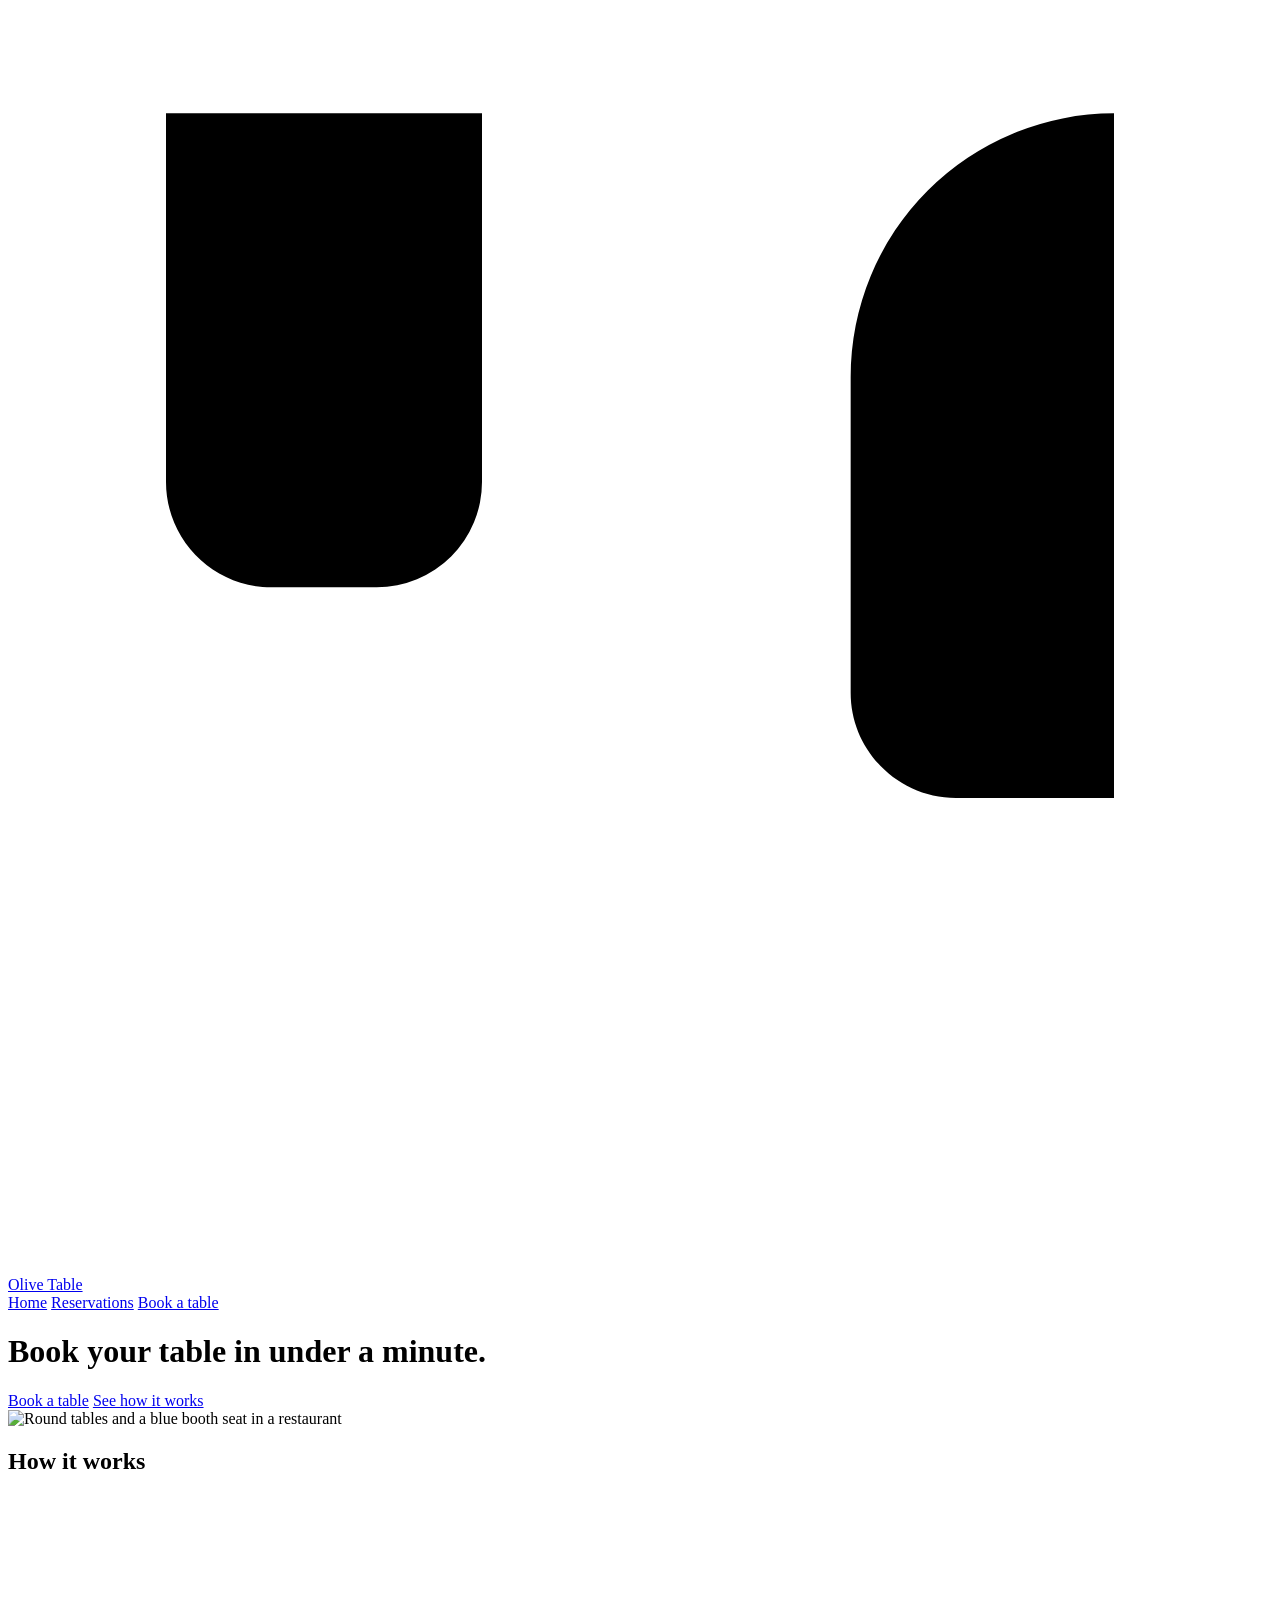
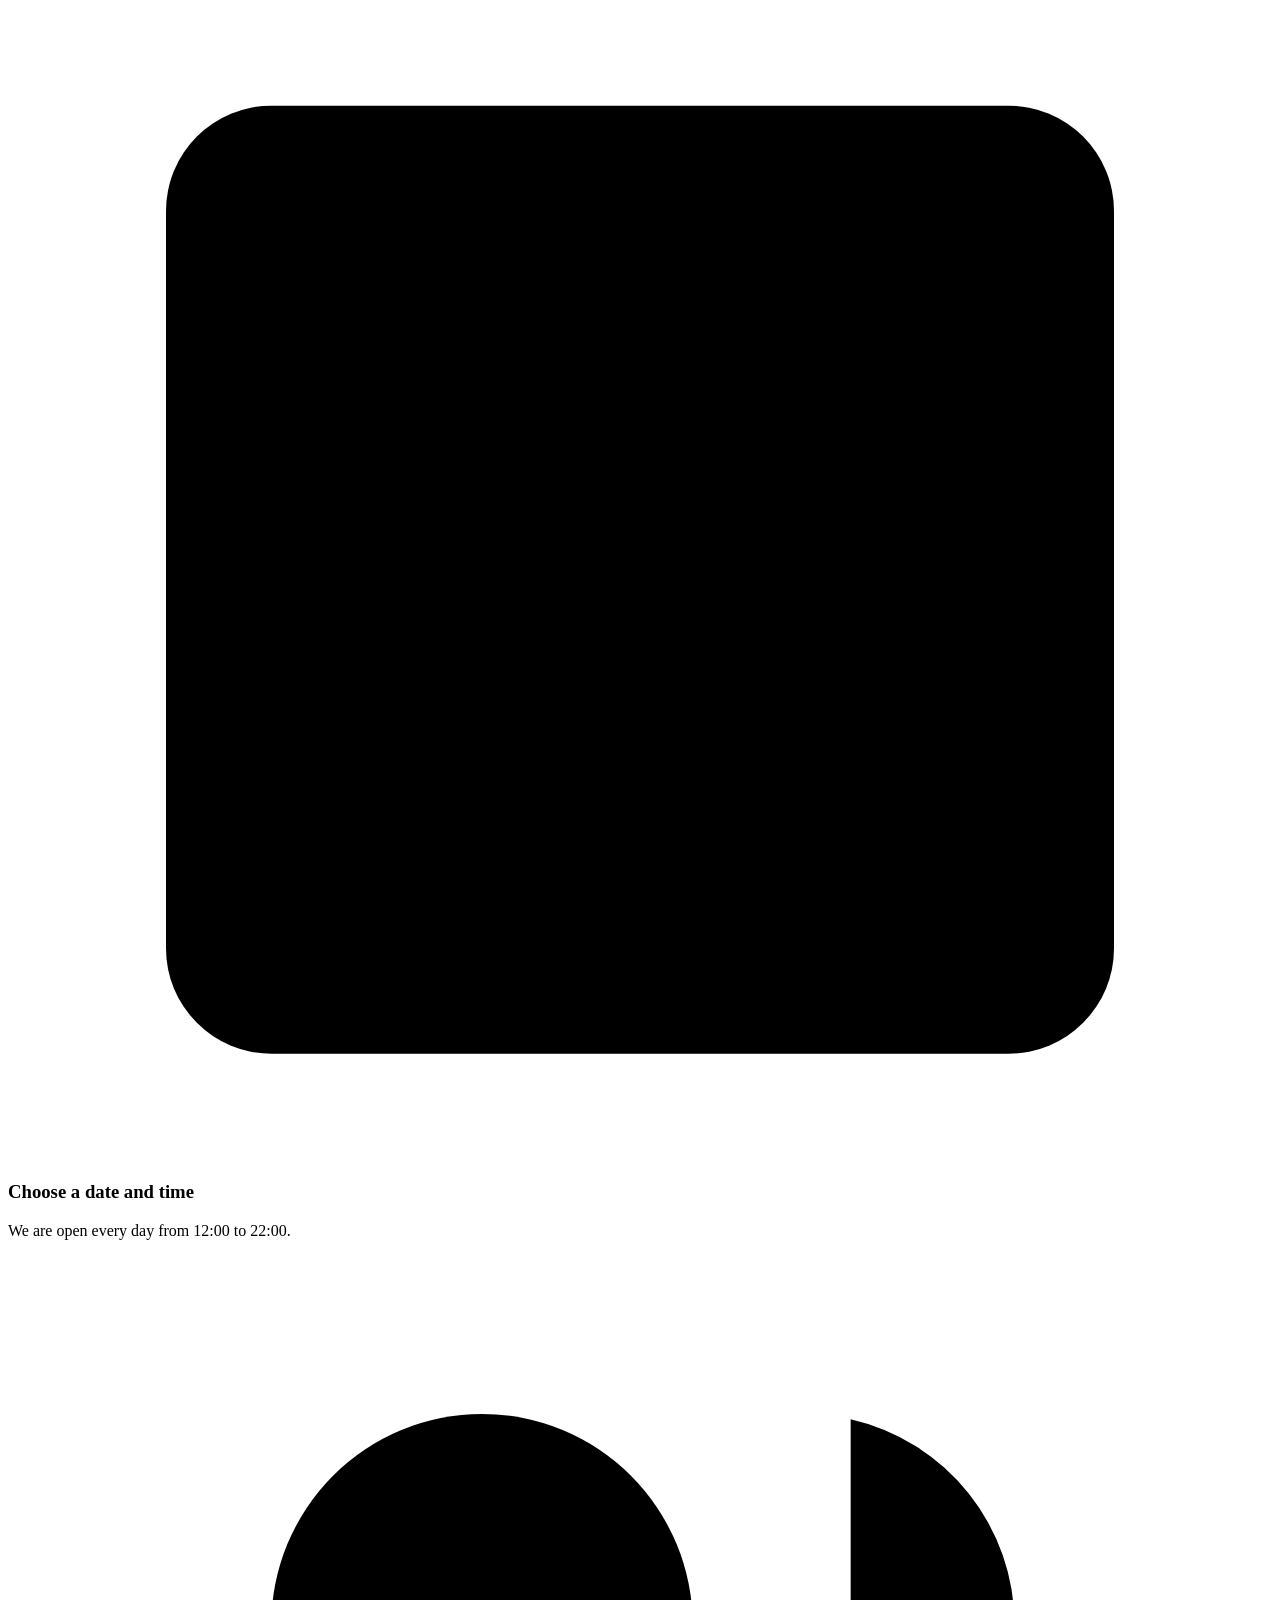
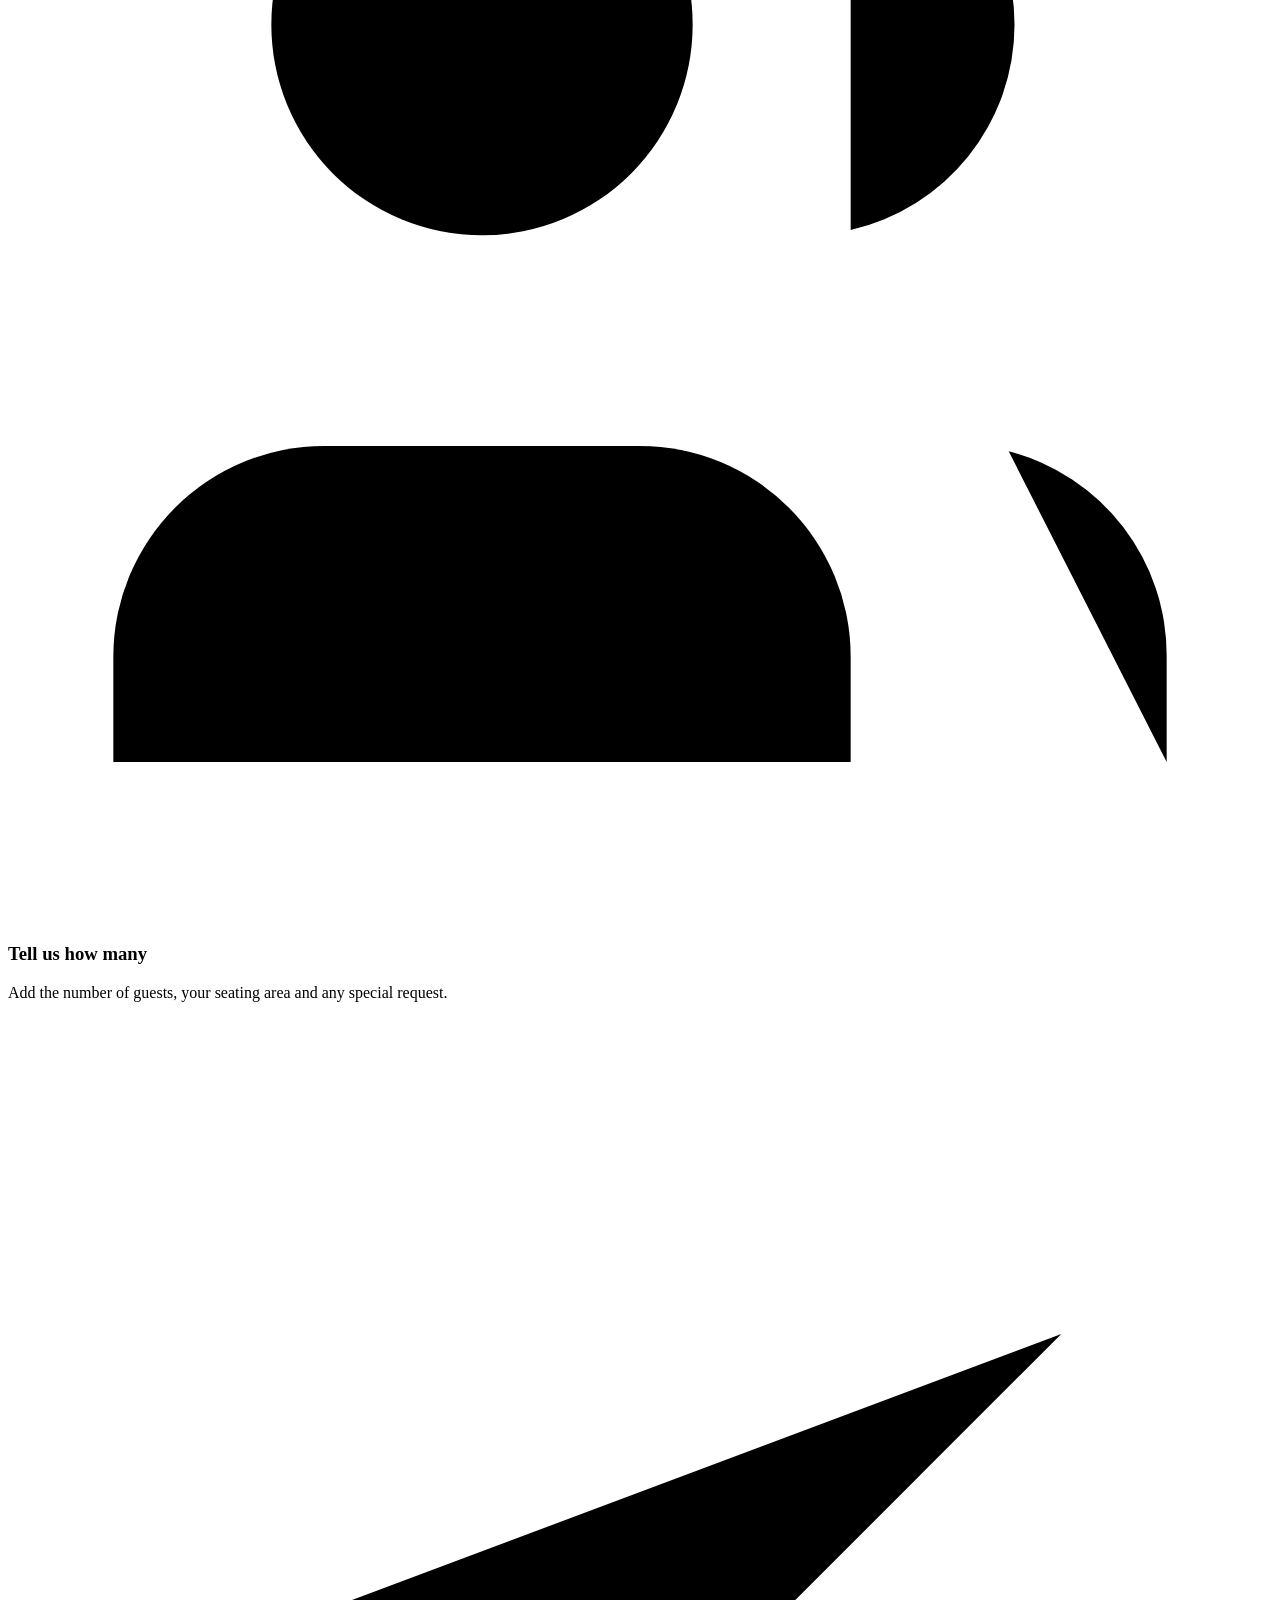
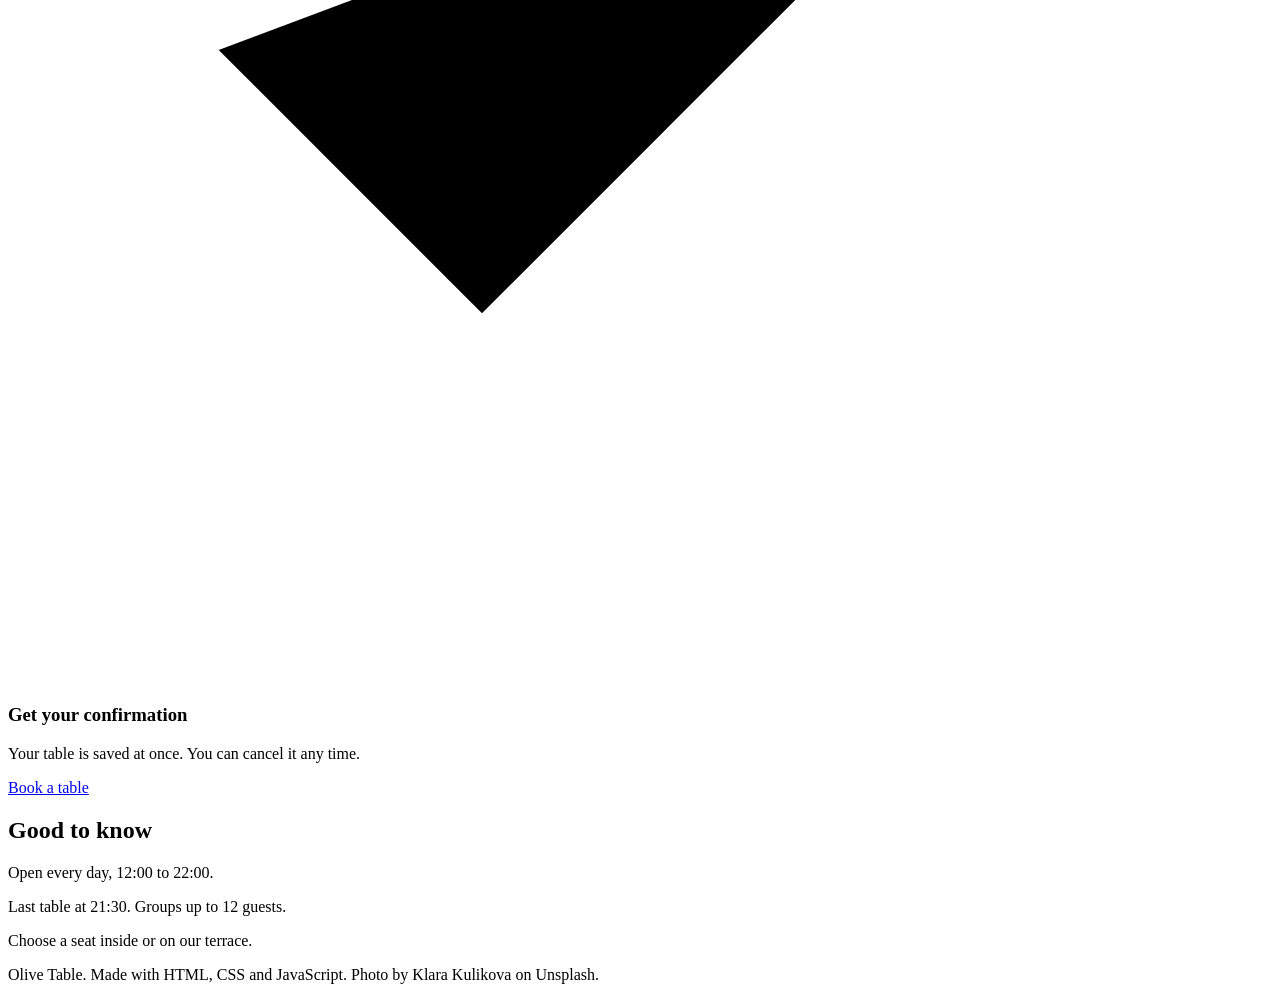
==== index.html @ 475395dd "Add home page Co-Authored-By: Claude Sonnet 5.5 <noreply@anthropic.com> Claude-Session: https://clau" ====
<!DOCTYPE html>
<html lang="en">
<head>
  <meta charset="UTF-8">
  <meta name="viewport" content="width=device-width, initial-scale=1.0">
  <title>Olive Table - Restaurant Reservations</title>
  <link rel="stylesheet" href="styles.css">
</head>
<body>

  <!-- Navigation bar -->
  <nav class="navbar">
    <div class="wide navbar-inner">
      <a class="logo" href="index.html">
        <svg class="icon" viewBox="0 0 24 24"><path d="M3 2v7c0 1.1.9 2 2 2h2a2 2 0 0 0 2-2V2M6 2v20M21 15V2a5 5 0 0 0-5 5v6c0 1.1.9 2 2 2h3Zm0 0v7"/></svg>
        Olive Table
      </a>
      <div class="nav-links">
        <a class="nav-link active" href="index.html">Home</a>
        <a class="nav-link" href="reserve.html">Reservations</a>
        <a class="button button-primary" href="reserve.html">Book a table</a>
      </div>
    </div>
  </nav>

  <!-- Hero -->
  <header class="hero-band">
    <div class="wide hero">
      <div class="hero-text">
        <h1 class="hero-title">Book your table in under a minute.</h1>
        <a class="button button-primary button-big" href="reserve.html">Book a table</a>
        <a class="button button-ghost button-big" href="#how">See how it works</a>
      </div>
      <img class="hero-photo" src="https://images.unsplash.com/photo-1613274554329-70f997f5789f?auto=format&fit=crop&w=1200&q=80" alt="Round tables and a blue booth seat in a restaurant">
    </div>
  </header>

  <!-- How it works -->
  <section class="how" id="how">
    <div class="wide">
      <h2 class="how-title">How it works</h2>
      <div class="steps">

        <div class="step">
          <div class="step-icon">
            <svg class="icon icon-big" viewBox="0 0 24 24"><rect x="3" y="4" width="18" height="18" rx="2"/><path d="M16 2v4M8 2v4M3 10h18"/></svg>
          </div>
          <h3>Choose a date and time</h3>
          <p class="muted">We are open every day from 12:00 to 22:00.</p>
        </div>

        <div class="step">
          <div class="step-icon">
            <svg class="icon icon-big" viewBox="0 0 24 24"><path d="M16 21v-2a4 4 0 0 0-4-4H6a4 4 0 0 0-4 4v2"/><circle cx="9" cy="7" r="4"/><path d="M22 21v-2a4 4 0 0 0-3-3.9M16 3.1a4 4 0 0 1 0 7.8"/></svg>
          </div>
          <h3>Tell us how many</h3>
          <p class="muted">Add the number of guests, your seating area and any special request.</p>
        </div>

        <div class="step">
          <div class="step-icon">
            <svg class="icon icon-big" viewBox="0 0 24 24"><path d="M20 6 9 17l-5-5"/></svg>
          </div>
          <h3>Get your confirmation</h3>
          <p class="muted">Your table is saved at once. You can cancel it any time.</p>
        </div>

      </div>

      <div class="how-end">
        <a class="button button-primary button-big" href="reserve.html">Book a table</a>
      </div>
    </div>
  </section>

  <!-- Good to know -->
  <section class="how no-top">
    <div class="wide good">
      <h2>Good to know</h2>
      <p>Open every day, 12:00 to 22:00.</p>
      <p>Last table at 21:30. Groups up to 12 guests.</p>
      <p>Choose a seat inside or on our terrace.</p>
    </div>
  </section>

  <footer class="footer">
    <div class="wide">Olive Table. Made with HTML, CSS and JavaScript. Photo by Klara Kulikova on Unsplash.</div>
  </footer>

</body>
</html>
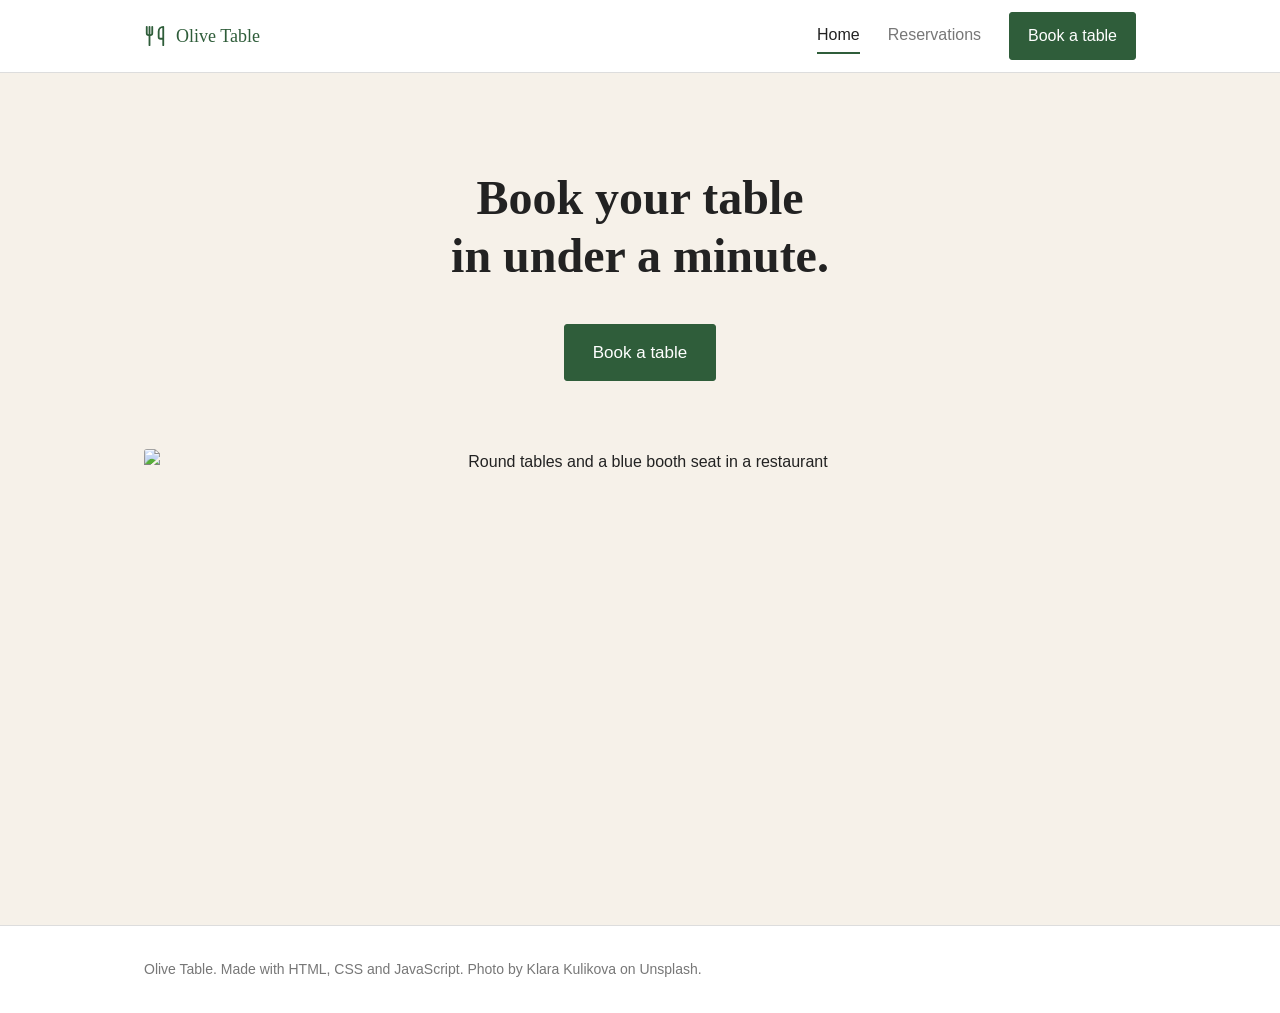
==== commit 4e252179: "Keep only the hero on the home page Co-Authored-By: Claude Sonnet 5.5 <noreply@anthropic.com> Claude" ====
--- a/index.html
+++ b/index.html
@@ -29,59 +29,10 @@
       <div class="hero-text">
         <h1 class="hero-title">Book your table in under a minute.</h1>
         <a class="button button-primary button-big" href="reserve.html">Book a table</a>
-        <a class="button button-ghost button-big" href="#how">See how it works</a>
       </div>
       <img class="hero-photo" src="https://images.unsplash.com/photo-1613274554329-70f997f5789f?auto=format&fit=crop&w=1200&q=80" alt="Round tables and a blue booth seat in a restaurant">
     </div>
   </header>
-
-  <!-- How it works -->
-  <section class="how" id="how">
-    <div class="wide">
-      <h2 class="how-title">How it works</h2>
-      <div class="steps">
-
-        <div class="step">
-          <div class="step-icon">
-            <svg class="icon icon-big" viewBox="0 0 24 24"><rect x="3" y="4" width="18" height="18" rx="2"/><path d="M16 2v4M8 2v4M3 10h18"/></svg>
-          </div>
-          <h3>Choose a date and time</h3>
-          <p class="muted">We are open every day from 12:00 to 22:00.</p>
-        </div>
-
-        <div class="step">
-          <div class="step-icon">
-            <svg class="icon icon-big" viewBox="0 0 24 24"><path d="M16 21v-2a4 4 0 0 0-4-4H6a4 4 0 0 0-4 4v2"/><circle cx="9" cy="7" r="4"/><path d="M22 21v-2a4 4 0 0 0-3-3.9M16 3.1a4 4 0 0 1 0 7.8"/></svg>
-          </div>
-          <h3>Tell us how many</h3>
-          <p class="muted">Add the number of guests, your seating area and any special request.</p>
-        </div>
-
-        <div class="step">
-          <div class="step-icon">
-            <svg class="icon icon-big" viewBox="0 0 24 24"><path d="M20 6 9 17l-5-5"/></svg>
-          </div>
-          <h3>Get your confirmation</h3>
-          <p class="muted">Your table is saved at once. You can cancel it any time.</p>
-        </div>
-
-      </div>
-
-      <div class="how-end">
-        <a class="button button-primary button-big" href="reserve.html">Book a table</a>
-      </div>
-    </div>
-  </section>
-
-  <!-- Good to know -->
-  <section class="how no-top">
-    <div class="wide good">
-      <h2>Good to know</h2>
-      <p>Open every day, 12:00 to 22:00.</p>
-      <p>Last table at 21:30. Groups up to 12 guests.</p>
-      <p>Choose a seat inside or on our terrace.</p>
-    </div>
-  </section>
 
   <footer class="footer">
     <div class="wide">Olive Table. Made with HTML, CSS and JavaScript. Photo by Klara Kulikova on Unsplash.</div>
--- a/styles.css
+++ b/styles.css
@@ -0,0 +1,480 @@
+/* styles.css
+   A small set of reusable classes. Flat design: no gradients,
+   no shadows, small corners, lots of white space. */
+
+/* Colors and sizes in one place */
+:root {
+  --text: #222222;
+  --muted: #777777;
+  --line: #dddddd;
+  --accent: #2f5d3a;
+  --accent-hover: #234a2d;
+  --tint: #edf3ee;
+  --red: #a61b1b;
+  --corner: 3px;
+}
+
+* {
+  box-sizing: border-box;
+}
+
+body {
+  margin: 0;
+  font-family: Arial, Helvetica, sans-serif;
+  font-size: 16px;
+  line-height: 1.6;
+  color: var(--text);
+  background: #ffffff;
+}
+
+/* Layout */
+.container {
+  max-width: 760px;
+  margin: 0 auto;
+  padding: 56px 24px 96px 24px;
+}
+
+.wide {
+  max-width: 1040px;
+  margin: 0 auto;
+  padding: 0 24px;
+}
+
+.section {
+  margin-bottom: 72px;
+}
+
+/* Text */
+h1,
+h2,
+.logo {
+  font-family: Georgia, "Times New Roman", serif;
+}
+
+h1 {
+  margin: 0;
+  font-size: 32px;
+  font-weight: bold;
+  text-align: center;
+}
+
+h2 {
+  margin: 0 0 32px 0;
+  font-size: 22px;
+  font-weight: bold;
+  text-align: center;
+}
+
+h3 {
+  margin: 0 0 8px 0;
+  font-size: 18px;
+  font-weight: bold;
+}
+
+p {
+  margin: 0 0 8px 0;
+}
+
+a {
+  color: inherit;
+}
+
+.muted {
+  color: var(--muted);
+}
+
+.red {
+  color: var(--red);
+}
+
+
+.hidden {
+  display: none;
+}
+
+/* Icons (small drawings made with SVG) */
+.icon {
+  width: 18px;
+  height: 18px;
+  fill: none;
+  stroke: currentColor;
+  stroke-width: 2;
+  stroke-linecap: round;
+  stroke-linejoin: round;
+  vertical-align: -3px;
+}
+
+.icon-big {
+  width: 24px;
+  height: 24px;
+  vertical-align: middle;
+}
+
+/* Picture at the top of a page */
+.banner {
+  display: block;
+  width: 100%;
+  height: 260px;
+  object-fit: cover;
+  margin-bottom: 48px;
+  border-radius: var(--corner);
+}
+
+/* Navigation bar */
+.navbar {
+  border-bottom: 1px solid var(--line);
+  background: #ffffff;
+}
+
+.navbar-inner {
+  display: flex;
+  align-items: center;
+  justify-content: space-between;
+  min-height: 72px;
+}
+
+.logo {
+  display: flex;
+  align-items: center;
+  gap: 10px;
+  font-size: 18px;
+  color: var(--accent);
+  text-decoration: none;
+}
+
+.logo .icon {
+  width: 22px;
+  height: 22px;
+}
+
+.nav-links {
+  display: flex;
+  align-items: center;
+  gap: 28px;
+}
+
+.nav-link {
+  padding: 4px 0;
+  color: var(--muted);
+  text-decoration: none;
+  border-bottom: 2px solid transparent;
+}
+
+.nav-link:hover {
+  color: var(--text);
+}
+
+.nav-link.active {
+  color: var(--text);
+  border-bottom-color: var(--accent);
+}
+
+/* Hero (light band) */
+.hero-band {
+  color: var(--text);
+  background: #f6f1e9;
+}
+
+.hero {
+  display: flex;
+  flex-direction: column;
+  align-items: center;
+  gap: 56px;
+  padding-top: 96px;
+  padding-bottom: 96px;
+  text-align: center;
+}
+
+.hero-title {
+  max-width: 700px;
+  margin: 0 0 40px 0;
+  font-size: 48px;
+  font-weight: bold;
+  line-height: 1.2;
+  text-wrap: balance;
+}
+
+.hero-photo {
+  display: block;
+  width: 100%;
+  height: 380px;
+  object-fit: cover;
+  border-radius: var(--corner);
+}
+
+/* How it works */
+.how {
+  padding: 96px 0;
+}
+
+.how-title {
+  margin-bottom: 56px;
+  font-size: 28px;
+}
+
+.steps {
+  display: flex;
+  gap: 48px;
+}
+
+.step {
+  flex: 1;
+  text-align: center;
+}
+
+.step-icon {
+  display: flex;
+  align-items: center;
+  justify-content: center;
+  width: 52px;
+  height: 52px;
+  margin: 0 auto 20px auto;
+  color: var(--accent);
+  background: var(--tint);
+  border-radius: var(--corner);
+}
+
+.how-end {
+  margin-top: 64px;
+  text-align: center;
+}
+
+/* Footer */
+.footer {
+  padding: 32px 0;
+  color: var(--muted);
+  font-size: 14px;
+  border-top: 1px solid var(--line);
+}
+
+/* Numbers at the top of the planner */
+.stats {
+  display: flex;
+  flex-wrap: wrap;
+  justify-content: center;
+  gap: 16px;
+  margin-top: 32px;
+}
+
+.stat {
+  min-width: 140px;
+  padding: 16px 20px;
+  border: 1px solid var(--line);
+  border-radius: var(--corner);
+}
+
+.stat-number {
+  display: block;
+  font-size: 32px;
+  line-height: 1.2;
+}
+
+/* Form */
+.label {
+  display: block;
+  margin-bottom: 6px;
+  font-size: 15px;
+}
+
+.row {
+  display: flex;
+  gap: 16px;
+}
+
+.row .field {
+  flex: 1;
+}
+
+.field {
+  margin-bottom: 20px;
+}
+
+.input {
+  width: 100%;
+  padding: 10px 12px;
+  font-family: inherit;
+  font-size: 16px;
+  color: var(--text);
+  background: #ffffff;
+  border: 1px solid var(--line);
+  border-radius: var(--corner);
+}
+
+.input:focus {
+  outline: 2px solid var(--accent);
+  outline-offset: 0;
+}
+
+.input-bad {
+  border-color: var(--red);
+}
+
+.error {
+  min-height: 22px;
+  margin: 4px 0 0 0;
+  font-size: 14px;
+  color: var(--red);
+}
+
+/* Buttons (work on <button> and on <a>) */
+.button {
+  display: inline-block;
+  padding: 10px 18px;
+  font-family: inherit;
+  font-size: 16px;
+  color: var(--text);
+  text-decoration: none;
+  background: #ffffff;
+  border: 1px solid var(--line);
+  border-radius: var(--corner);
+  cursor: pointer;
+}
+
+.button:hover {
+  background: #f4f4f4;
+}
+
+.button-primary {
+  color: #ffffff;
+  background: var(--accent);
+  border-color: var(--accent);
+}
+
+.button-primary:hover {
+  background: var(--accent-hover);
+}
+
+.button-ghost {
+  background: transparent;
+  border-color: #b9b2a4;
+}
+
+.button-ghost:hover {
+  background: #ece5d8;
+}
+
+.button-big {
+  margin: 0 6px 12px 6px;
+  padding: 14px 28px;
+  font-size: 17px;
+}
+
+.button-small {
+  padding: 4px 10px;
+  font-size: 14px;
+}
+
+.button-small .icon {
+  width: 15px;
+  height: 15px;
+  vertical-align: -2px;
+}
+
+/* Success message after booking */
+.success {
+  margin-top: 24px;
+  padding: 14px 16px;
+  color: var(--accent);
+  background: var(--tint);
+  border-radius: var(--corner);
+}
+
+/* Small grey text inside a table cell */
+.small {
+  display: block;
+  font-size: 14px;
+  color: var(--muted);
+}
+
+/* Table */
+.table {
+  width: 100%;
+  border-collapse: collapse;
+}
+
+.table th,
+.table td {
+  padding: 16px 12px 16px 0;
+  text-align: left;
+  border-bottom: 1px solid var(--line);
+}
+
+.table th {
+  font-weight: normal;
+  color: var(--muted);
+}
+
+.table td:last-child {
+  text-align: right;
+  white-space: nowrap;
+}
+
+/* Small screens */
+@media (max-width: 760px) {
+  .container {
+    padding: 40px 16px 64px 16px;
+  }
+
+  .hero {
+    gap: 40px;
+    padding-top: 56px;
+    padding-bottom: 56px;
+  }
+
+  .hero-title {
+    font-size: 34px;
+  }
+
+  .hero-photo {
+    height: 240px;
+  }
+
+  .banner {
+    height: 180px;
+  }
+
+  .steps {
+    flex-direction: column;
+    gap: 40px;
+  }
+
+  .row {
+    flex-direction: column;
+    gap: 0;
+  }
+
+  .stats {
+    flex-wrap: wrap;
+  }
+
+  .nav-links {
+    gap: 16px;
+  }
+
+  .nav-link {
+    display: none;
+  }
+
+  /* Let the table scroll sideways instead of breaking */
+  .table {
+    display: block;
+    overflow-x: auto;
+  }
+}
+
+/* Big text box for special requests */
+textarea.input {
+  min-height: 90px;
+  resize: vertical;
+}
+
+/* Opening hours list on the home page */
+.good {
+  max-width: 520px;
+  margin: 0 auto;
+  text-align: center;
+}
+
+.how.no-top {
+  padding-top: 0;
+}
